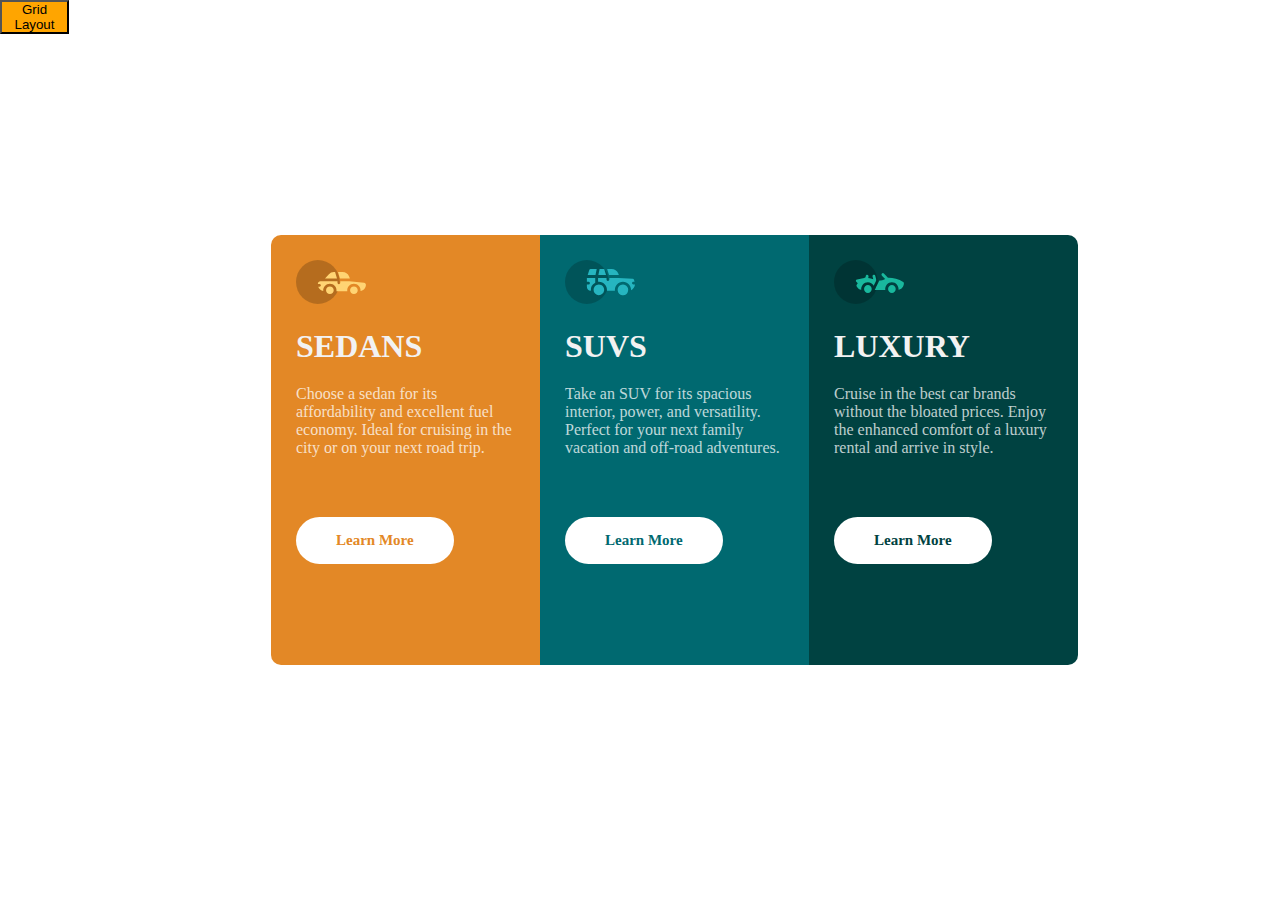
==== index.html @ 7e6115fa "Initial commit" ====
<!DOCTYPE html>  
 <html>  
 <head>  
   <meta charset="utf-8">  
   <title>Responsive 3-column css flexbox</title>  
   <link rel="stylesheet" type="text/css" href="style.css">  
   <link	rel="icon"	type="image/png" 	<sizes="32x32 (1)"	href="favicon-32x32.png"	/>
   <meta name="viewport" content="width=device-width, initial-scale=1.0">  
 </head>  
 <body> 
   <a href="Grid.html"><button class="btn-1">Grid Layout</button></a>
     <div class="box-container">  
       <div class="box box1">  
          <div class="content">  
            <img src="icon-sedans.svg" width="70px">  
             <h1>Sedans</h1>  
             <p>Choose a sedan for its affordability and excellent fuel economy. Ideal for cruising in the city or on your next road trip.</p>  
              <button class="btn btn1">Learn More</button>  
          </div>  
       </div>  
       <div class="box box2">  
          <div class="content">  
               <img src="icon-suvs.svg" width="70px">  
               <h1>SUVs</h1>  
               <p>Take an SUV for its spacious interior, power, and versatility. Perfect for your next family vacation and off-road adventures.</p>  
               <button class="btn btn2">Learn More</button>  
          </div>  
       </div>  
       <div class="box box3">  
          <div class="content">  
               <img src="icon-luxury.svg" width="70px">  
               <h1>Luxury</h1>  
               <p>Cruise in the best car brands without the bloated prices. Enjoy the enhanced comfort of a luxury rental and arrive in style.</p>  
               <button class="btn btn3">Learn More</button>  
          </div>  
       </div>  
     </div>  
 </body>  
 </html>
---- style.css ----
*{  
      padding: 0;  
      margin: 0;  
      box-sizing: border-box;  
      /*font-family: 'Big Shoulders Display';  
      font-family: 'Lexend Deca';*/  
 }  
 body{  
      width: 100%;  
      min-height: 100vh;  
      display: flex;  
      justify-content: center;  
      align-content: center;  
 }  
.btn-1{
  background-color:orange;
}
 .box-container{  
      width: 100%;  
      max-width: 1440px;  
      display: flex;  
      justify-content: center;  
      align-items: center;  
      flex-flow: wrap;  
 }  
 .box{  
      width: 269px;  
      padding: 15px;  
      min-height: 430px;  
 }  
 .box1{  
      background-color: hsl(31,77%,52%);  
      border-top-left-radius: 10px;  
      border-bottom-left-radius: 10px;  
 }  
 .box2{  
      background-color: hsl(184,100%,22%);  
 }  
 .box3{  
      background-color: hsl(179,100%,13%);  
      border-top-right-radius: 10px;  
      border-bottom-right-radius: 10px;  
 }  
 .content{  
      padding: 10px;  
 }  
 h1{  
      color: hsl(0,0%,95%);  
      text-transform: uppercase;  
      font-family: 'Lexend Deca';  
      margin: 20px 0;  
 }  
 p{  
      color: hsla(0,0%,100%,0.75);  
      font-family: 'Big Shoulders Display';  
 }  
 .btn{  
      margin: 60px 0;  
      padding: 15px 40px;  
      border: 0;  
      border-radius: 30px;  
      outline: none;  
      background-color: #FFF;  
      font-size: 15px;  
      cursor: pointer;  
      font-family: 'Lexend Deca';  
      font-weight: 700;  
 }  
 .btn1{  
      color: hsl(31, 77%, 52%);  
 }  
 .btn2{  
      color: hsl(184, 100%, 22%);  
 }  
 .btn3{  
      color: hsl(179, 100%, 13%);  
 }  
 .btn:hover{  
      background-color: transparent;  
      border: 2px solid #FFF;  
      color: #FFF;  
      transition: 0.4s;  
 }
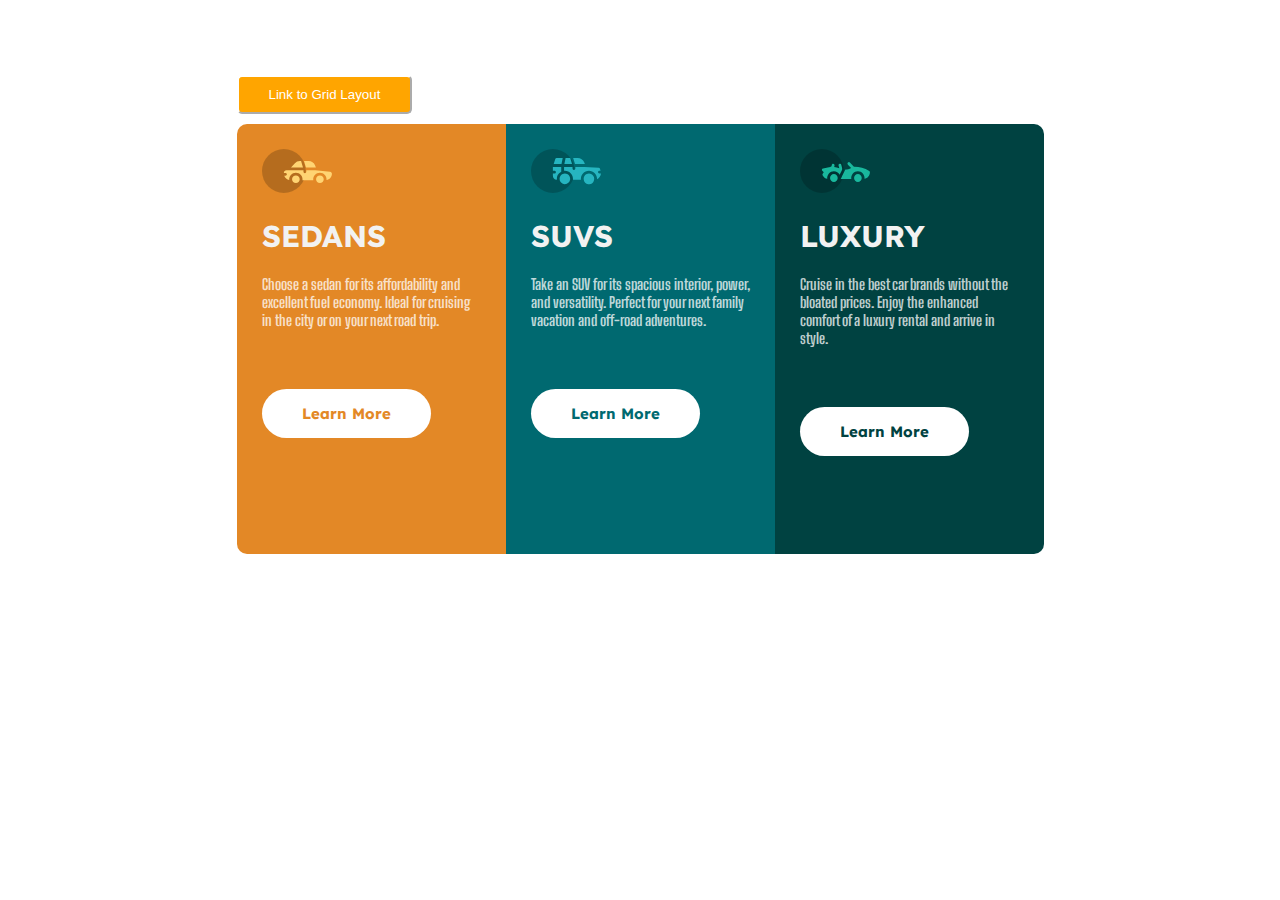
==== commit 7a06ac8c: "Styles on btn" ====
--- a/index.html
+++ b/index.html
@@ -8,7 +8,8 @@
    <meta name="viewport" content="width=device-width, initial-scale=1.0">  
  </head>  
  <body> 
-   <a href="Grid.html"><button class="btn-1">Grid Layout</button></a>
+   <div class="btn">
+         <button id="btn"><a href="Grid.html">Link to Grid Layout</a></button>
      <div class="box-container">  
        <div class="box box1">  
           <div class="content">  
--- a/style.css
+++ b/style.css
@@ -1,9 +1,8 @@
- *{  
+@import url('https://fonts.googleapis.com/css2?family=Big+Shoulders+Display:wght@700&family=Lexend+Deca&display=swap');
+*{  
       padding: 0;  
       margin: 0;  
-      box-sizing: border-box;  
-      /*font-family: 'Big Shoulders Display';  
-      font-family: 'Lexend Deca';*/  
+      box-sizing: border-box;    
  }  
  body{  
       width: 100%;  
@@ -12,8 +11,22 @@
       justify-content: center;  
       align-content: center;  
  }  
-.btn-1{
-  background-color:orange;
+btn {
+    text-align:center;
+}
+
+.btn a {
+    text-decoration: none;
+    color:white ;
+}
+
+#btn {
+    margin-bottom:10px;
+    border-color: white;
+    background-color:orange;
+    padding: 10px 30px 10px 30px;
+    border-radius: 5px;
+    transition: all 0.5s ease-in-out;
 }
  .box-container{  
       width: 100%;  
